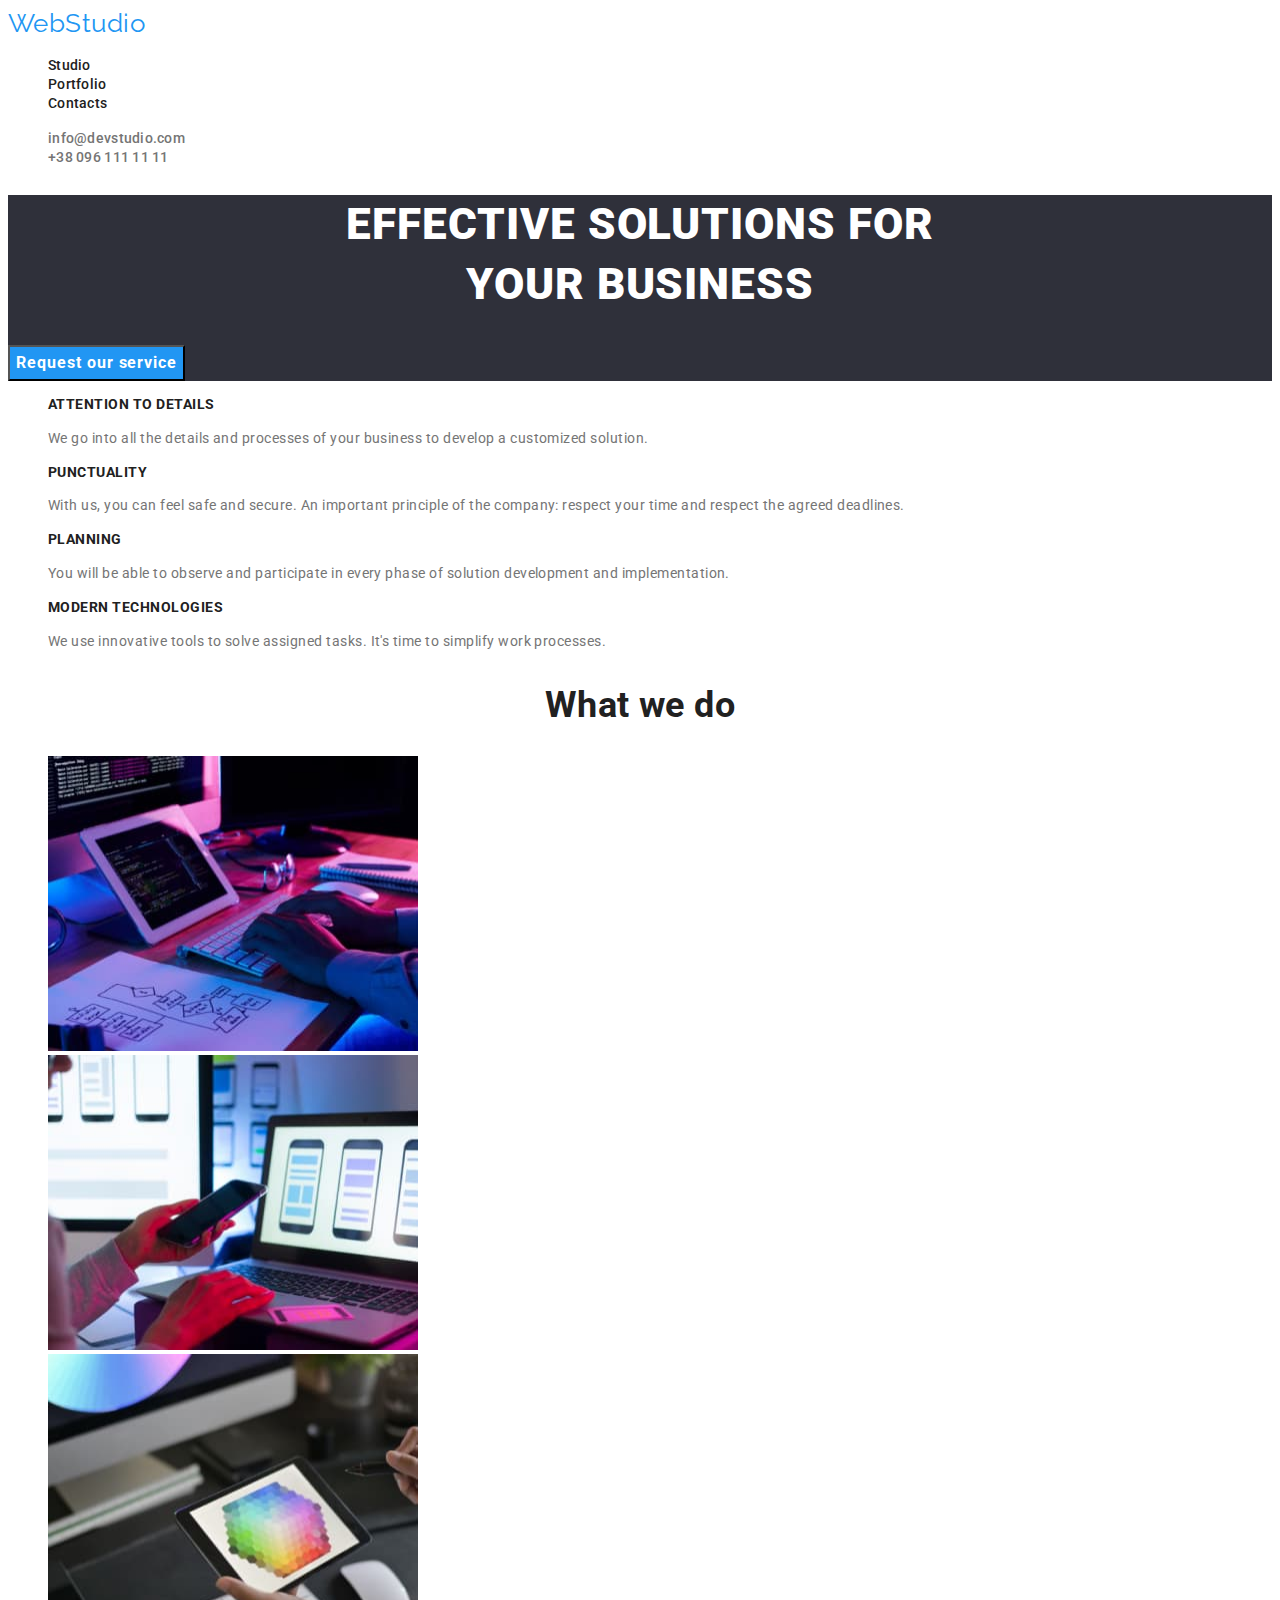
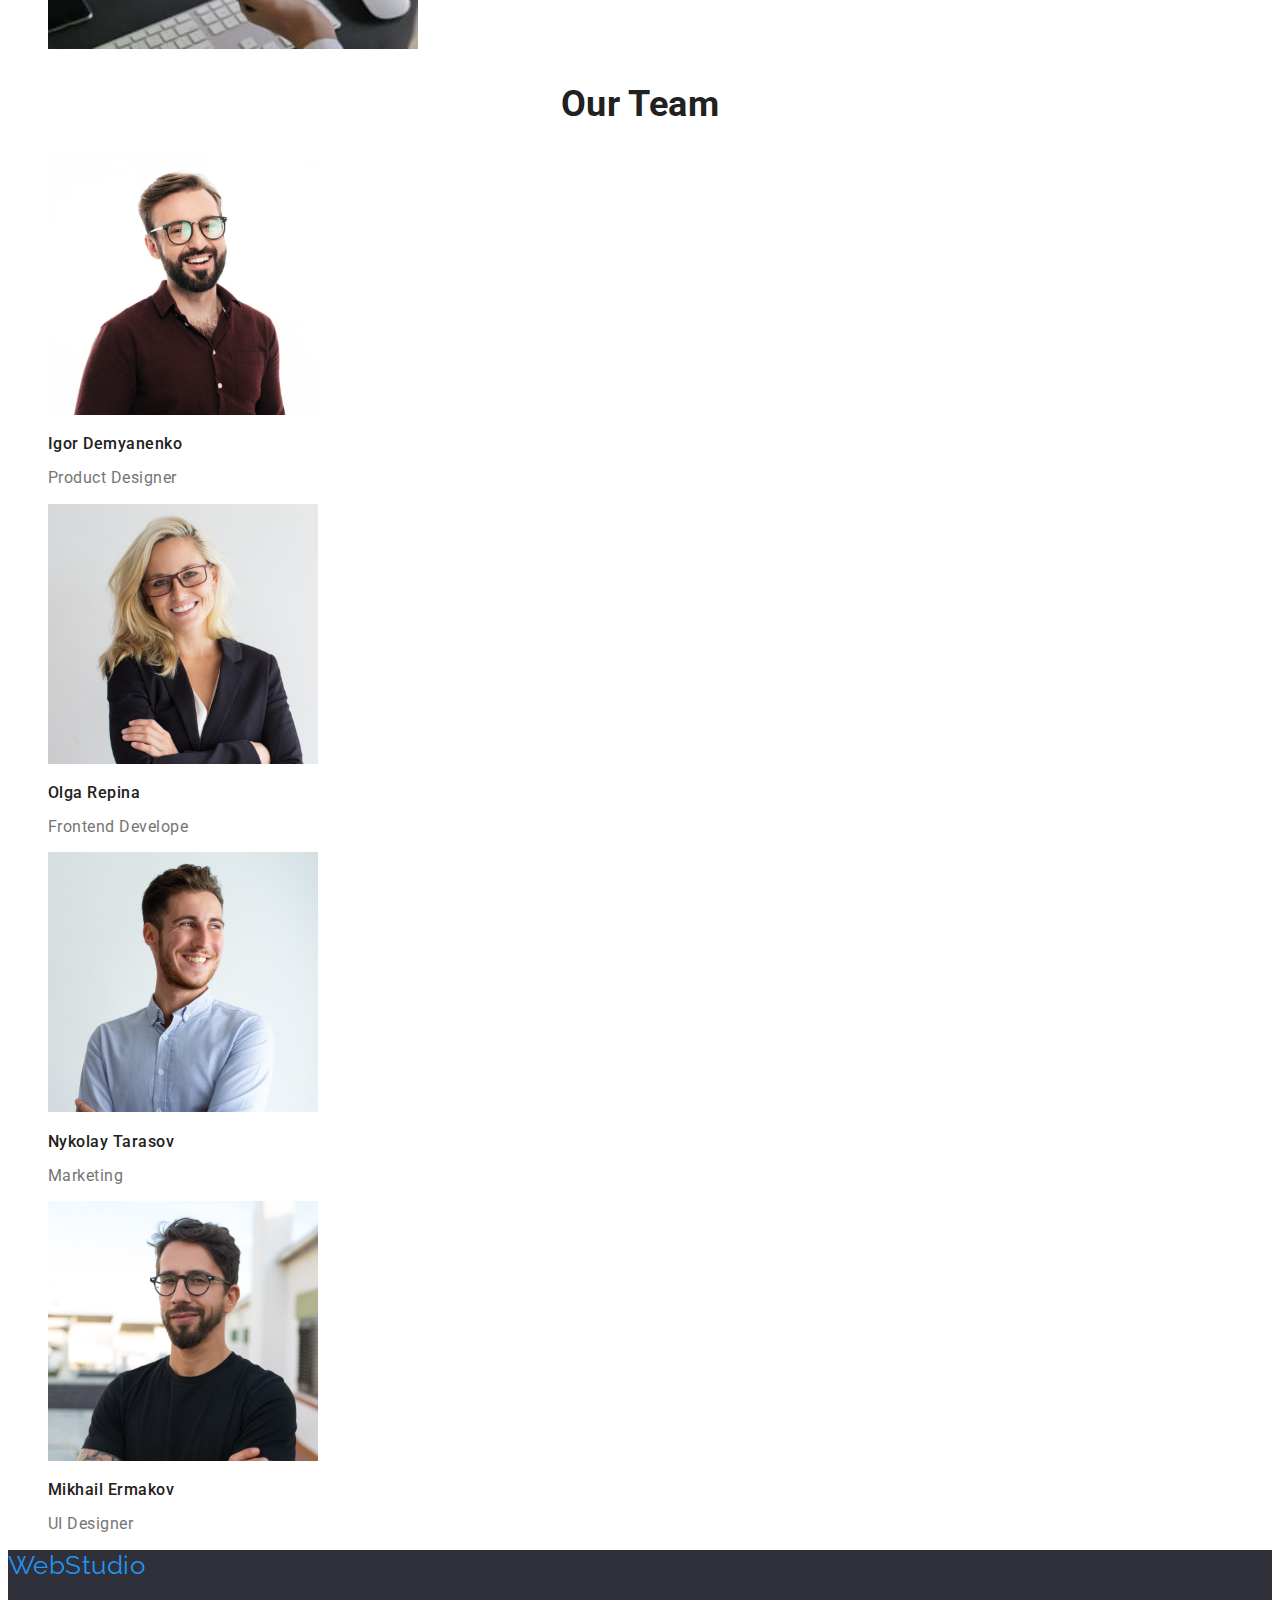
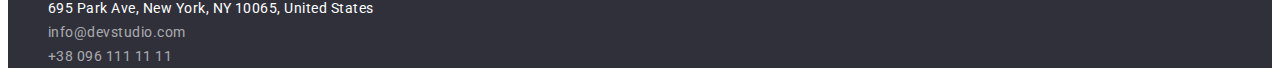
==== index.html @ f20de890 "Color and text edit" ====
<!DOCTYPE html>
<html lang="en">
<head>
    <meta charset="UTF-8">
    <meta http-equiv="X-UA-Compatible" content="IE=edge">
    <meta name="viewport" content="width=device-width, initial-scale=1.0">
    <title>Studio</title>
    <link rel="preconnect" href="https://fonts.googleapis.com">
    <link rel="preconnect" href="https://fonts.gstatic.com" crossorigin>
    <link rel="preconnect" href="https://fonts.googleapis.com">
    <link rel="preconnect" href="https://fonts.gstatic.com" crossorigin>
    <link href="https://fonts.googleapis.com/css2?family=Raleway:wght@700&family=Roboto:wght@400;500;700;900&display=swap" rel="stylesheet">
    <link rel="stylesheet" href="./css/styles.css">
</head>
<body class="body">
    <header class="header">
        <a href="./index.html" class="logo underline-none">WebStudio</a>
        <!-- Main navigation -->
        <nav>
            <ul class="header-nav">
                <li class="bullet-none">
                    <a href="./index.html" class="nav-item underline-none accented-link">Studio</a>
                </li>
                <li class="bullet-none">
                    <a href="./Portfolio.html" class="nav-item underline-none accented-link">Portfolio</a>
                </li>
                <li class="bullet-none">
                    <a href="" class="nav-item underline-none accented-link">Contacts</a>
                </li>
            </ul>
        </nav>
        <!-- Contacts -->
        <ul class="header-auth">
            <li class="bullet-none">
                <a href="mailto:info@devstudio.com" class="auth-item underline-none accented-link">info@devstudio.com</a>
            </li>
            <li class="bullet-none">
                <a href="tel:+380961111111" class="auth-item underline-none accented-link">+38 096 111 11 11</a>
            </li>
        </ul>
    </header>
    <main>
        <!-- Hero -->
        <section class="hero">
            <h1 class="hero-caption">Effective solutions for <br/> your business</h1>
            <button type="button" class="hero-btn cursor-pointer">Request our service</button>
        </section>
        <!-- Our principles -->
        <section>
            <h2 class="visually-hidden">Our principles</h2>
            <ul>
                <li class="bullet-none">
                    <h3 class="principle">Attention to details</h3>
                    <p class="principles-text">We go into all the details and processes of your business to develop a customized solution.</p>
                </li>
                <li class="bullet-none">
                    <h3 class="principle">Punctuality</h3>
                    <p class="principles-text">With us, you can feel safe and secure. An important principle of the company: respect your time and respect the agreed deadlines.</p>
                </li>
                <li class="bullet-none">
                    <h3 class="principle">Planning</h3>
                    <p class="principles-text">You will be able to observe and participate in every phase of solution development and implementation.</p>
                </li>
                <li class="bullet-none">
                    <h3 class="principle">Modern technologies</h3>
                    <p class="principles-text">We use innovative tools to solve assigned tasks. It's time to simplify work processes.</p>
                </li>
            </ul>
        </section>
        <!-- What we do -->
        <section>
            <h2 class="section-caption">What we do</h2>
             <ul>
                <li class="bullet-none"><img src="./images/what-we-do-img-1.jpg" alt="Developing a desktop application" width="370" height="295"></li>
                <li class="bullet-none"><img src="./images/what-we-do-img-2.jpg" alt="Developing a mobile application" width="370" height="295"></li>
                <li class="bullet-none"><img src="./images/what-we-do-img-3.jpg" alt="Designing solutions" width="370" height="295"></li>
             </ul>
        </section>
        <!-- Our team -->
        <section class="our-team-section">
            <h2 class="section-caption">Our Team</h2>
            <ul>   
                <li class="employee bullet-none">
                    <img src="./images/photo_product_designer.jpg" alt="photo of Product Designer" width="270" height="260">
                    <h3 class="our-team-name">Igor Demyanenko</h3>
                    <p class="our-team-profession">Product Designer</p>
                </li>   
                <li class="employee bullet-none">
                    <img src="./images/photo_frontend_developer.jpg" alt="photo of Frontend Developer" width="270" height="260">
                    <h3 class="our-team-name">Olga Repina</h3>
                    <p class="our-team-profession">Frontend Develope</p>                 
                </li>
                <li class="employee bullet-none">
                    <img src="./images/photo_marketing.jpg" alt="photo of Marketing" width="270" height="260">
                    <h3 class="our-team-name">Nykolay Tarasov</h3>
                    <p class="our-team-profession">Marketing</p>
                </li>
                <li class="employee bullet-none">
                    <img src="./images/photo_ui-designer.jpg" alt="photo of UI Designer" width="270" height="260">
                    <h3 class="our-team-name">Mikhail Ermakov</h3>
                    <p class="our-team-profession">UI Designer</p>
                </li>
            </ul>
        </section>
    </main>
    <footer class="footer">
        <a href="./index.html" class="logo underline-none">WebStudio</a>
        <address>
            <ul>
                <li class="bullet-none"><a href="https://goo.gl/maps/aahknYtZeA2rG4zX6" target="_blank" rel="noopener noreferrer" class="footer-address underline-none accented-link">695 Park Ave, New York, NY 10065, United States</a></li>
                <li class="bullet-none"><a href="mailto:info@devstudio.com" class="footer-contacts underline-none accented-link">info@devstudio.com</a></li>
                <li class="bullet-none"><a href="tel:+380961111111" class="footer-contacts underline-none accented-link">+38 096 111 11 11</a></li>
            </ul>
        </address>
    </footer>
</body>
</html>
---- css/styles.css ----
/* Variables */
:root{
    --primary-pages-color: #FFFFFF;
    --secondary-pages-color: #F5F4FA;
    --third-pages-color:#2F303A;
    --heads-color: #212121;
    --primary-texts-color: #757575;
    --secondary-texts-color: #ffffff;
    --accent-color: #2196F3;
}


/* Common */
.body {
   background-color: var(--primary-pages-color);
   font-family: Roboto, sans-serif;
   letter-spacing: 0.03em;
   
}

/* * {
 margin: 0px;
 padding: 0px;
} */

.underline-none{
    text-decoration: none;
}

.bullet-none{
    list-style-type: none;
}

a {
    cursor: default;
}

.visually-hidden {
    position: absolute;
    white-space: nowrap;
    width: 1px;
    height: 1px;
    overflow: hidden;
    border: 0;
    padding: 0;
    clip: rect(0 0 0 0);
    clip-path: inset(50%);
    margin: -1px;
}


/* Header */
.logo {
    color: var(--accent-color);
    font-family: "Raleway", sans-serif;
    font-size: 26px;
    line-height: 1.19;
}

.header-nav .nav-item{
    color: var(--heads-color);
    font-size: 14px;
    font-weight: 500;
    letter-spacing: 0.02em;
    line-height: 1.14;
}

.header-auth .auth-item{
    color: var(--primary-texts-color);
    font-size: 14px;
    font-weight: 500;
    letter-spacing: 0.02em;
    line-height: 1.14;
}

.accented-link:hover,
.accented-link:focus {
    color: var(--accent-color);
}


/* Hero section */
.hero{
    background-color: var(--third-pages-color);
    letter-spacing: 0.06em;
}

.hero .hero-caption{
    color: var(--secondary-texts-color);
    text-align: center;
    text-transform: uppercase;
    font-size: 44px;
    font-weight: 900;
    line-height: 1.36;
}

.hero-btn{
    color: var(--secondary-texts-color);
    background-color: var(--accent-color);
    font-family: inherit;
    letter-spacing: inherit;
    font-size: 16px;
    font-weight: 700;
    line-height: 1.88;

}


/* Our principles section */
.section-caption{
    color: var(--heads-color);
    text-align: center;
    font-size: 36px;
    line-height: 1.17;

}

.principle{
    color: var(--heads-color);
    text-transform: uppercase;
    font-size: 14px;
    line-height: 1.14;
}

.principles-text{
    color:  var(--primary-texts-color);
    font-size: 14px;
    line-height: 1.71;

}


/* Our team section */
.our-team-section .employee{
    line-height: 1.14;
}

.our-team-name{
    color: var(--heads-color);
    font-size: 16px;
    font-weight: 500;
}

.our-team-profession{
    color: var(--primary-texts-color);
    font-size: 16px;
}


/* Portfolio */

/* Projects' examples */
.projects-examples .btn{
    color: var(--heads-color);
    font-family: inherit;
    background-color: #F5F4FA;
    font-size: 16px;
    font-weight: 500;
    line-height: 1.63;
}

.btn:hover, 
.btn:focus,
.btn:active{
    color: var(--primary-pages-color);
    background-color: var(--accent-color);
}

.project-name{
    color: var(--heads-color);
    font-size: 18px;
    letter-spacing: 0.06em;
    line-height: 2;
}

.project-type {
    color: var(--primary-texts-color);
    font-size: 16px;
    line-height: 1.88;
}



/* Footer */
.footer{
    background-color: var(--third-pages-color);
}

.footer-address{
    color: var(--primary-pages-color);
    font-style: normal; 
    line-height: 1.71;
    font-size: 14px;
}

.footer-contacts{
    color: rgba(255, 255, 255, 0.6);
    font-style: normal;
    line-height: 1.71;
    font-size: 14px;
}
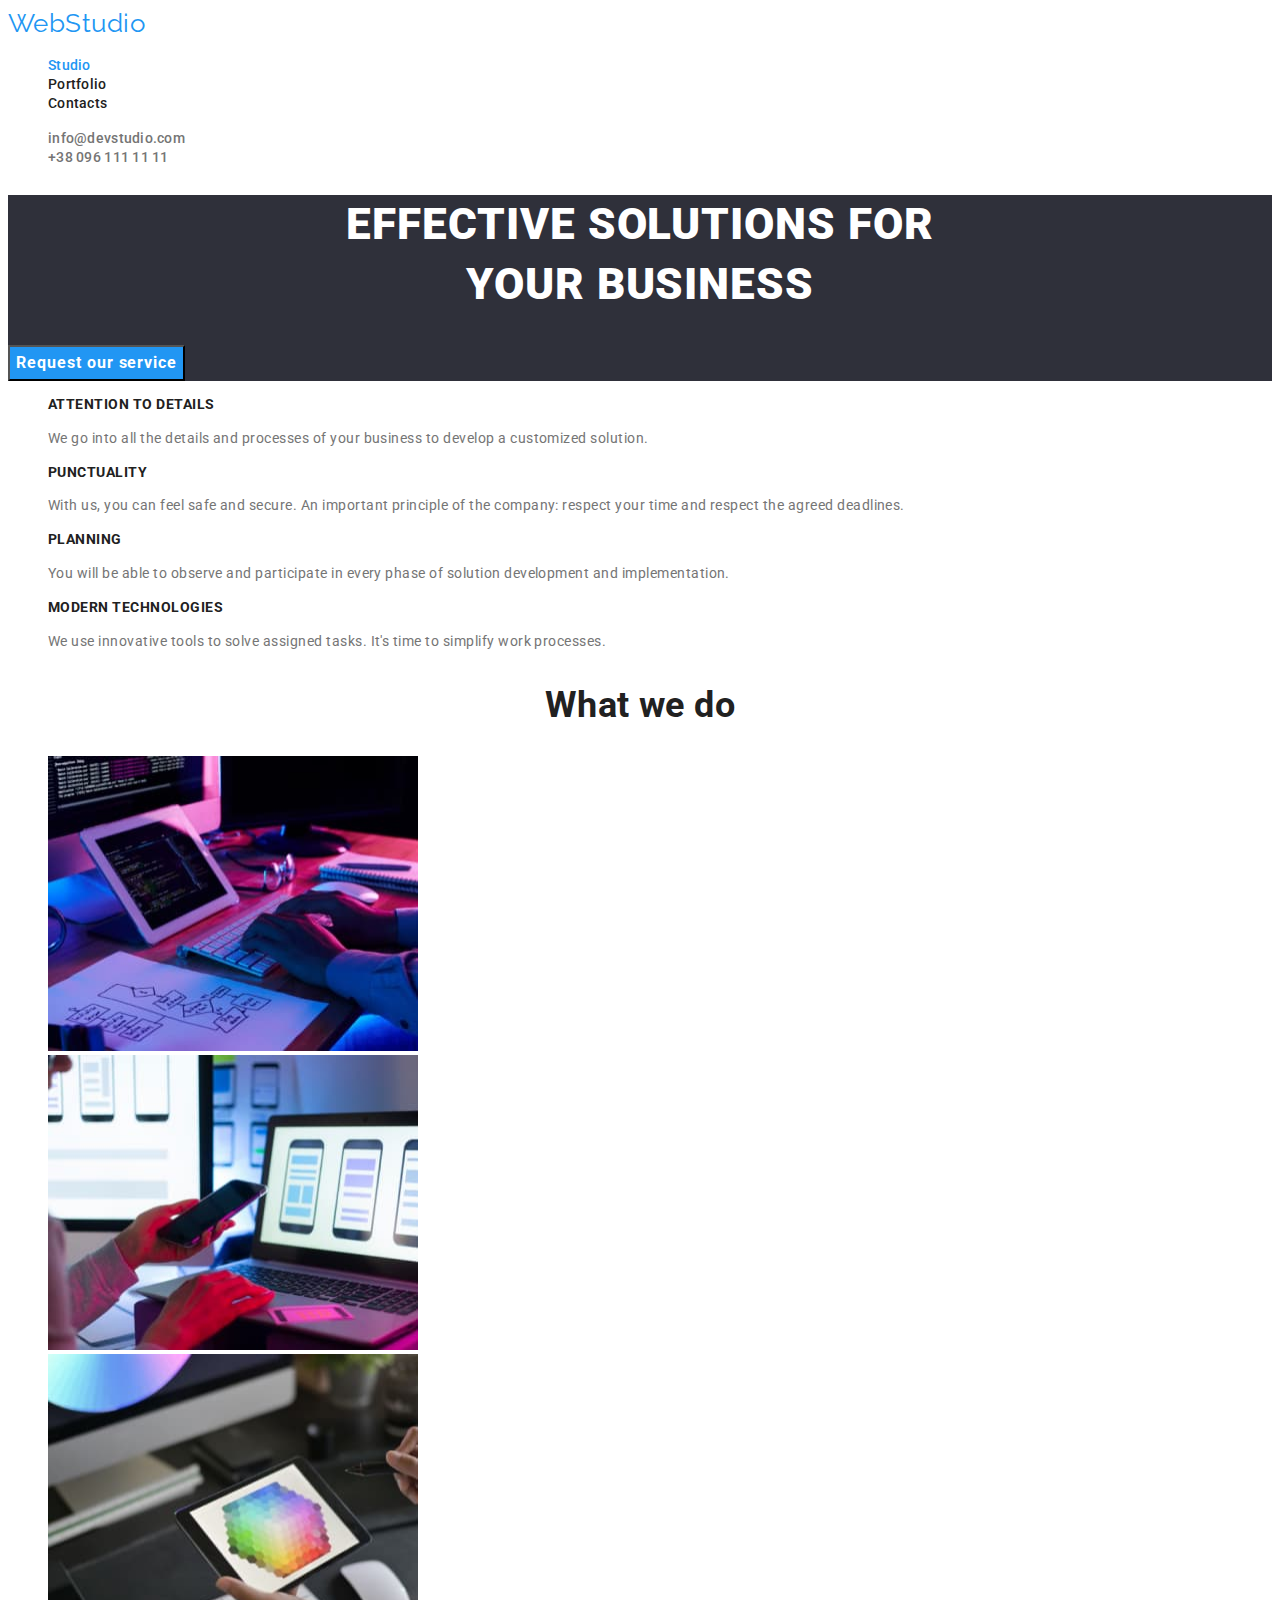
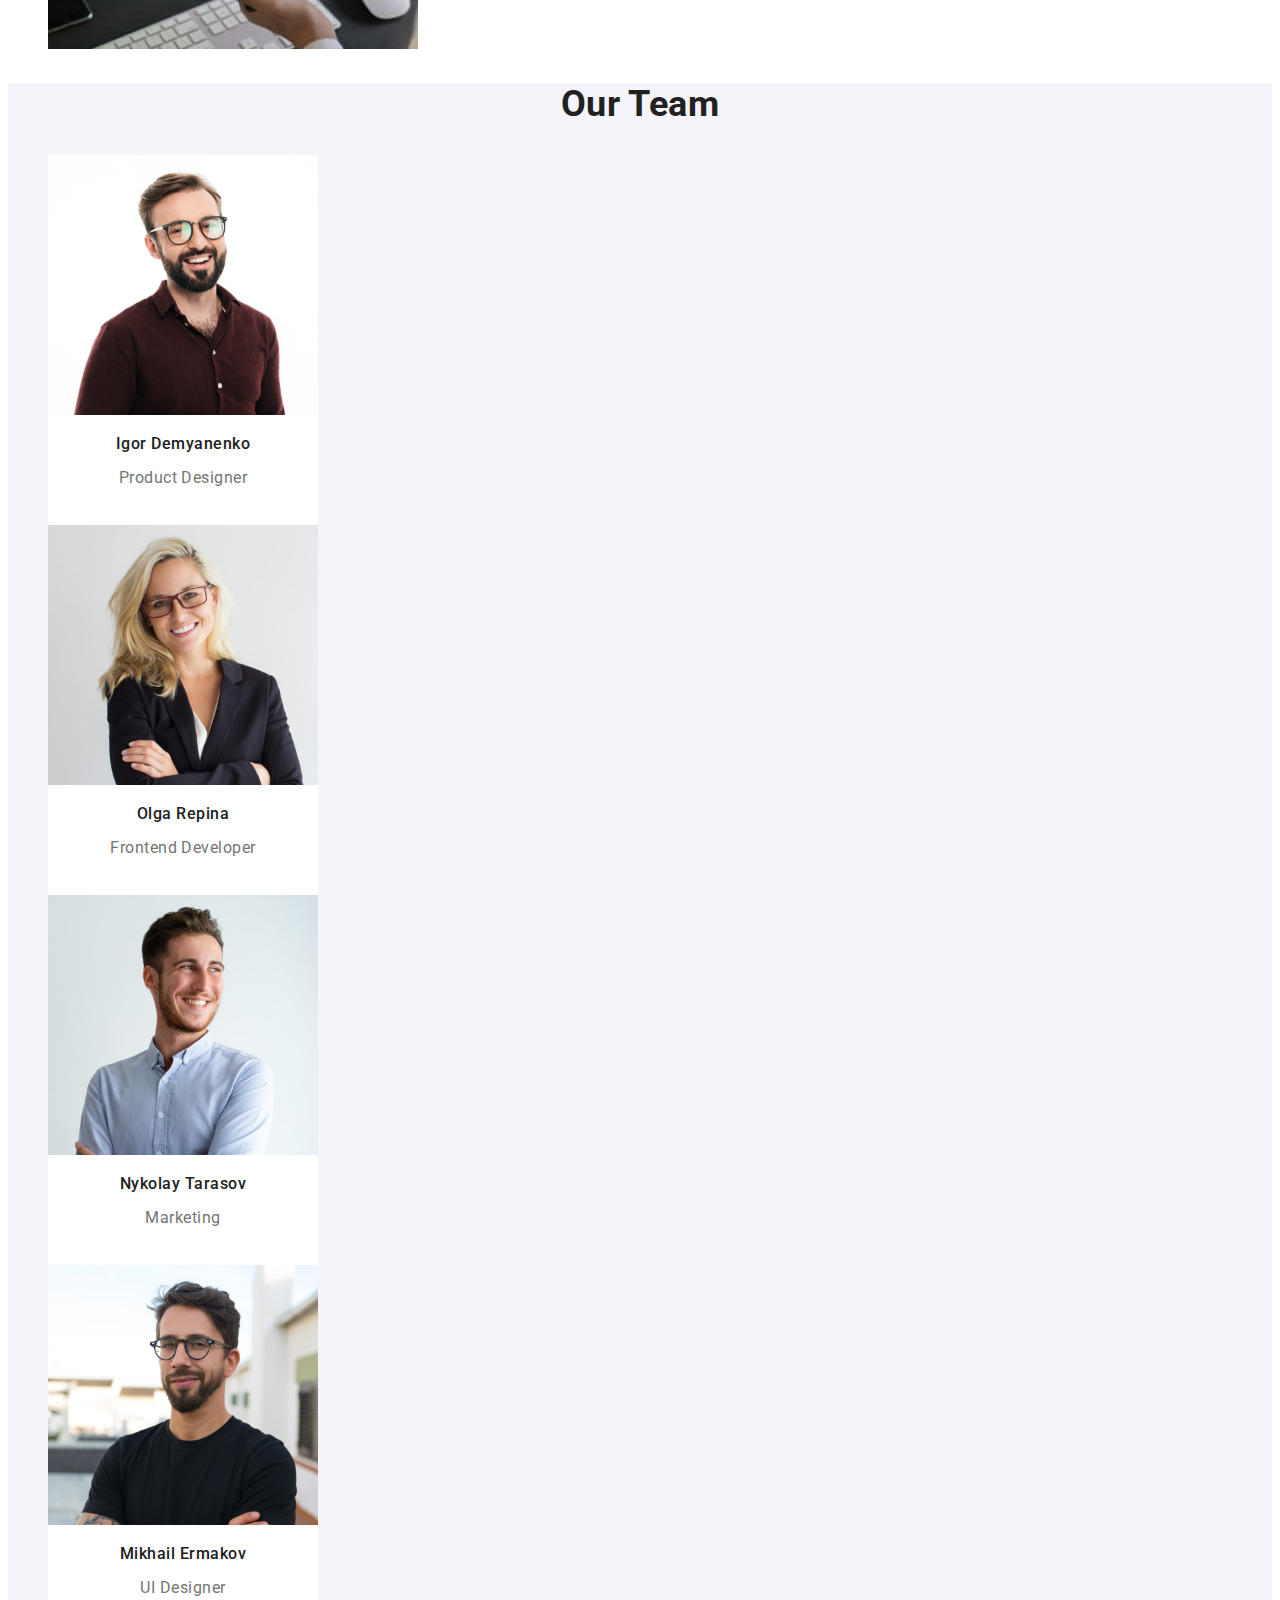
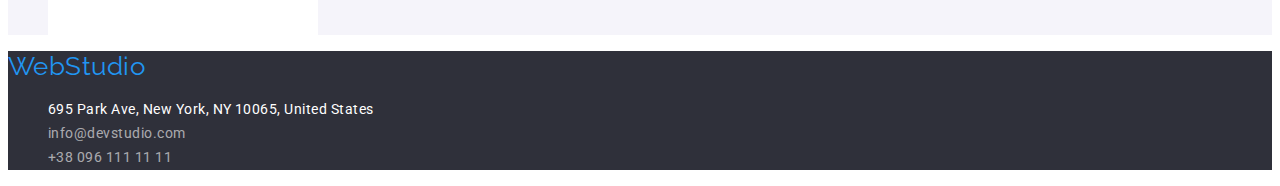
==== commit 2c28257d: "Update index.html" ====
--- a/index.html
+++ b/index.html
@@ -1,117 +1,117 @@
-<!DOCTYPE html>
-<html lang="en">
-<head>
-    <meta charset="UTF-8">
-    <meta http-equiv="X-UA-Compatible" content="IE=edge">
-    <meta name="viewport" content="width=device-width, initial-scale=1.0">
-    <title>Studio</title>
-    <link rel="preconnect" href="https://fonts.googleapis.com">
-    <link rel="preconnect" href="https://fonts.gstatic.com" crossorigin>
-    <link rel="preconnect" href="https://fonts.googleapis.com">
-    <link rel="preconnect" href="https://fonts.gstatic.com" crossorigin>
-    <link href="https://fonts.googleapis.com/css2?family=Raleway:wght@700&family=Roboto:wght@400;500;700;900&display=swap" rel="stylesheet">
-    <link rel="stylesheet" href="./css/styles.css">
-</head>
-<body class="body">
-    <header class="header">
-        <a href="./index.html" class="logo underline-none">WebStudio</a>
-        <!-- Main navigation -->
-        <nav>
-            <ul class="header-nav">
-                <li class="bullet-none">
-                    <a href="./index.html" class="nav-item underline-none accented-link">Studio</a>
-                </li>
-                <li class="bullet-none">
-                    <a href="./Portfolio.html" class="nav-item underline-none accented-link">Portfolio</a>
-                </li>
-                <li class="bullet-none">
-                    <a href="" class="nav-item underline-none accented-link">Contacts</a>
-                </li>
-            </ul>
-        </nav>
-        <!-- Contacts -->
-        <ul class="header-auth">
-            <li class="bullet-none">
-                <a href="mailto:info@devstudio.com" class="auth-item underline-none accented-link">info@devstudio.com</a>
-            </li>
-            <li class="bullet-none">
-                <a href="tel:+380961111111" class="auth-item underline-none accented-link">+38 096 111 11 11</a>
-            </li>
-        </ul>
-    </header>
-    <main>
-        <!-- Hero -->
-        <section class="hero">
-            <h1 class="hero-caption">Effective solutions for <br/> your business</h1>
-            <button type="button" class="hero-btn cursor-pointer">Request our service</button>
-        </section>
-        <!-- Our principles -->
-        <section>
-            <h2 class="visually-hidden">Our principles</h2>
-            <ul>
-                <li class="bullet-none">
-                    <h3 class="principle">Attention to details</h3>
-                    <p class="principles-text">We go into all the details and processes of your business to develop a customized solution.</p>
-                </li>
-                <li class="bullet-none">
-                    <h3 class="principle">Punctuality</h3>
-                    <p class="principles-text">With us, you can feel safe and secure. An important principle of the company: respect your time and respect the agreed deadlines.</p>
-                </li>
-                <li class="bullet-none">
-                    <h3 class="principle">Planning</h3>
-                    <p class="principles-text">You will be able to observe and participate in every phase of solution development and implementation.</p>
-                </li>
-                <li class="bullet-none">
-                    <h3 class="principle">Modern technologies</h3>
-                    <p class="principles-text">We use innovative tools to solve assigned tasks. It's time to simplify work processes.</p>
-                </li>
-            </ul>
-        </section>
-        <!-- What we do -->
-        <section>
-            <h2 class="section-caption">What we do</h2>
-             <ul>
-                <li class="bullet-none"><img src="./images/what-we-do-img-1.jpg" alt="Developing a desktop application" width="370" height="295"></li>
-                <li class="bullet-none"><img src="./images/what-we-do-img-2.jpg" alt="Developing a mobile application" width="370" height="295"></li>
-                <li class="bullet-none"><img src="./images/what-we-do-img-3.jpg" alt="Designing solutions" width="370" height="295"></li>
-             </ul>
-        </section>
-        <!-- Our team -->
-        <section class="our-team-section">
-            <h2 class="section-caption">Our Team</h2>
-            <ul>   
-                <li class="employee bullet-none">
-                    <img src="./images/photo_product_designer.jpg" alt="photo of Product Designer" width="270" height="260">
-                    <h3 class="our-team-name">Igor Demyanenko</h3>
-                    <p class="our-team-profession">Product Designer</p>
-                </li>   
-                <li class="employee bullet-none">
-                    <img src="./images/photo_frontend_developer.jpg" alt="photo of Frontend Developer" width="270" height="260">
-                    <h3 class="our-team-name">Olga Repina</h3>
-                    <p class="our-team-profession">Frontend Develope</p>                 
-                </li>
-                <li class="employee bullet-none">
-                    <img src="./images/photo_marketing.jpg" alt="photo of Marketing" width="270" height="260">
-                    <h3 class="our-team-name">Nykolay Tarasov</h3>
-                    <p class="our-team-profession">Marketing</p>
-                </li>
-                <li class="employee bullet-none">
-                    <img src="./images/photo_ui-designer.jpg" alt="photo of UI Designer" width="270" height="260">
-                    <h3 class="our-team-name">Mikhail Ermakov</h3>
-                    <p class="our-team-profession">UI Designer</p>
-                </li>
-            </ul>
-        </section>
-    </main>
-    <footer class="footer">
-        <a href="./index.html" class="logo underline-none">WebStudio</a>
-        <address>
-            <ul>
-                <li class="bullet-none"><a href="https://goo.gl/maps/aahknYtZeA2rG4zX6" target="_blank" rel="noopener noreferrer" class="footer-address underline-none accented-link">695 Park Ave, New York, NY 10065, United States</a></li>
-                <li class="bullet-none"><a href="mailto:info@devstudio.com" class="footer-contacts underline-none accented-link">info@devstudio.com</a></li>
-                <li class="bullet-none"><a href="tel:+380961111111" class="footer-contacts underline-none accented-link">+38 096 111 11 11</a></li>
-            </ul>
-        </address>
-    </footer>
-</body>
-</html>+<!DOCTYPE html>
+<html lang="en">
+<head>
+    <meta charset="UTF-8">
+    <meta http-equiv="X-UA-Compatible" content="IE=edge">
+    <meta name="viewport" content="width=device-width, initial-scale=1.0">
+    <title>Studio</title>
+    <link rel="preconnect" href="https://fonts.googleapis.com">
+    <link rel="preconnect" href="https://fonts.gstatic.com" crossorigin>
+    <link rel="preconnect" href="https://fonts.googleapis.com">
+    <link rel="preconnect" href="https://fonts.gstatic.com" crossorigin>
+    <link href="https://fonts.googleapis.com/css2?family=Raleway:wght@700&family=Roboto:wght@400;500;700;900&display=swap" rel="stylesheet">
+    <link rel="stylesheet" href="./css/styles.css">
+</head>
+<body class="body">
+    <header class="header">
+        <a href="./index.html" class="logo underline-none">WebStudio</a>
+        <!-- Main navigation -->
+        <nav>
+            <ul class="header-nav">
+                <li class="bullet-none">
+                    <a href="./index.html" class="nav-item underline-none accented-link current">Studio</a>
+                </li>
+                <li class="bullet-none">
+                    <a href="./portfolio.html" class="nav-item underline-none accented-link">Portfolio</a>
+                </li>
+                <li class="bullet-none">
+                    <a href="" class="nav-item underline-none accented-link">Contacts</a>
+                </li>
+            </ul>
+        </nav>
+        <!-- Contacts -->
+        <ul class="header-auth">
+            <li class="bullet-none">
+                <a href="mailto:info@devstudio.com" class="auth-item underline-none accented-link">info@devstudio.com</a>
+            </li>
+            <li class="bullet-none">
+                <a href="tel:+380961111111" class="auth-item underline-none accented-link">+38 096 111 11 11</a>
+            </li>
+        </ul>
+    </header>
+    <main>
+        <!-- Hero -->
+        <section class="hero">
+            <h1 class="hero-caption">Effective solutions for <br/> your business</h1>
+            <button type="button" class="hero-btn cursor-pointer">Request our service</button>
+        </section>
+        <!-- Our principles -->
+        <section>
+            <h2 class="visually-hidden">Our principles</h2>
+            <ul>
+                <li class="bullet-none">
+                    <h3 class="principle">Attention to details</h3>
+                    <p class="principles-text">We go into all the details and processes of your business to develop a customized solution.</p>
+                </li>
+                <li class="bullet-none">
+                    <h3 class="principle">Punctuality</h3>
+                    <p class="principles-text">With us, you can feel safe and secure. An important principle of the company: respect your time and respect the agreed deadlines.</p>
+                </li>
+                <li class="bullet-none">
+                    <h3 class="principle">Planning</h3>
+                    <p class="principles-text">You will be able to observe and participate in every phase of solution development and implementation.</p>
+                </li>
+                <li class="bullet-none">
+                    <h3 class="principle">Modern technologies</h3>
+                    <p class="principles-text">We use innovative tools to solve assigned tasks. It's time to simplify work processes.</p>
+                </li>
+            </ul>
+        </section>
+        <!-- What we do -->
+        <section>
+            <h2 class="section-caption">What we do</h2>
+             <ul>
+                <li class="bullet-none"><img src="./images/what-we-do-img-1.jpg" alt="Developing a desktop application" width="370" height="295"></li>
+                <li class="bullet-none"><img src="./images/what-we-do-img-2.jpg" alt="Developing a mobile application" width="370" height="295"></li>
+                <li class="bullet-none"><img src="./images/what-we-do-img-3.jpg" alt="Designing solutions" width="370" height="295"></li>
+             </ul>
+        </section>
+        <!-- Our team -->
+        <section class="our-team-section">
+            <h2 class="section-caption">Our Team</h2>
+            <ul>   
+                <li class="employee bullet-none">
+                    <img src="./images/photo_product_designer.jpg" alt="photo of Product Designer" width="270" height="260">
+                    <h3 class="our-team-name">Igor Demyanenko</h3>
+                    <p class="our-team-profession">Product Designer</p>
+                </li>   
+                <li class="employee bullet-none">
+                    <img src="./images/photo_frontend_developer.jpg" alt="photo of Frontend Developer" width="270" height="260">
+                    <h3 class="our-team-name">Olga Repina</h3>
+                    <p class="our-team-profession">Frontend Developer</p>                 
+                </li>
+                <li class="employee bullet-none">
+                    <img src="./images/photo_marketing.jpg" alt="photo of Marketing" width="270" height="260">
+                    <h3 class="our-team-name">Nykolay Tarasov</h3>
+                    <p class="our-team-profession">Marketing</p>
+                </li>
+                <li class="employee bullet-none">
+                    <img src="./images/photo_ui-designer.jpg" alt="photo of UI Designer" width="270" height="260">
+                    <h3 class="our-team-name">Mikhail Ermakov</h3>
+                    <p class="our-team-profession">UI Designer</p>
+                </li>
+            </ul>
+        </section>
+    </main>
+    <footer class="footer">
+        <a href="./index.html" class="logo underline-none">WebStudio</a>
+        <address>
+            <ul>
+                <li class="bullet-none"><a href="https://goo.gl/maps/aahknYtZeA2rG4zX6" target="_blank" rel="noopener noreferrer" class="footer-address underline-none accented-link">695 Park Ave, New York, NY 10065, United States</a></li>
+                <li class="bullet-none"><a href="mailto:info@devstudio.com" class="footer-contacts underline-none accented-link">info@devstudio.com</a></li>
+                <li class="bullet-none"><a href="tel:+380961111111" class="footer-contacts underline-none accented-link">+38 096 111 11 11</a></li>
+            </ul>
+        </address>
+    </footer>
+</body>
+</html>
--- a/css/styles.css
+++ b/css/styles.css
@@ -65,6 +65,7 @@
     line-height: 1.14;
 }
 
+
 .header-auth .auth-item{
     color: var(--primary-texts-color);
     font-size: 14px;
@@ -75,6 +76,10 @@
 
 .accented-link:hover,
 .accented-link:focus {
+    color: var(--accent-color);
+}
+
+.header-nav .nav-item.current{
     color: var(--accent-color);
 }
 
@@ -102,7 +107,6 @@
     font-size: 16px;
     font-weight: 700;
     line-height: 1.88;
-
 }
 
 
@@ -131,8 +135,16 @@
 
 
 /* Our team section */
+.our-team-section{
+    background-color: var(--secondary-pages-color);
+}
+
 .our-team-section .employee{
     line-height: 1.14;
+    background-color: var(--primary-pages-color);
+    width: 270px;
+    height: 370px;
+    text-align: center;
 }
 
 .our-team-name{
@@ -166,6 +178,11 @@
     background-color: var(--accent-color);
 }
 
+.project-example{
+    width: 370px;
+    height: 405px;
+}
+
 .project-name{
     color: var(--heads-color);
     font-size: 18px;
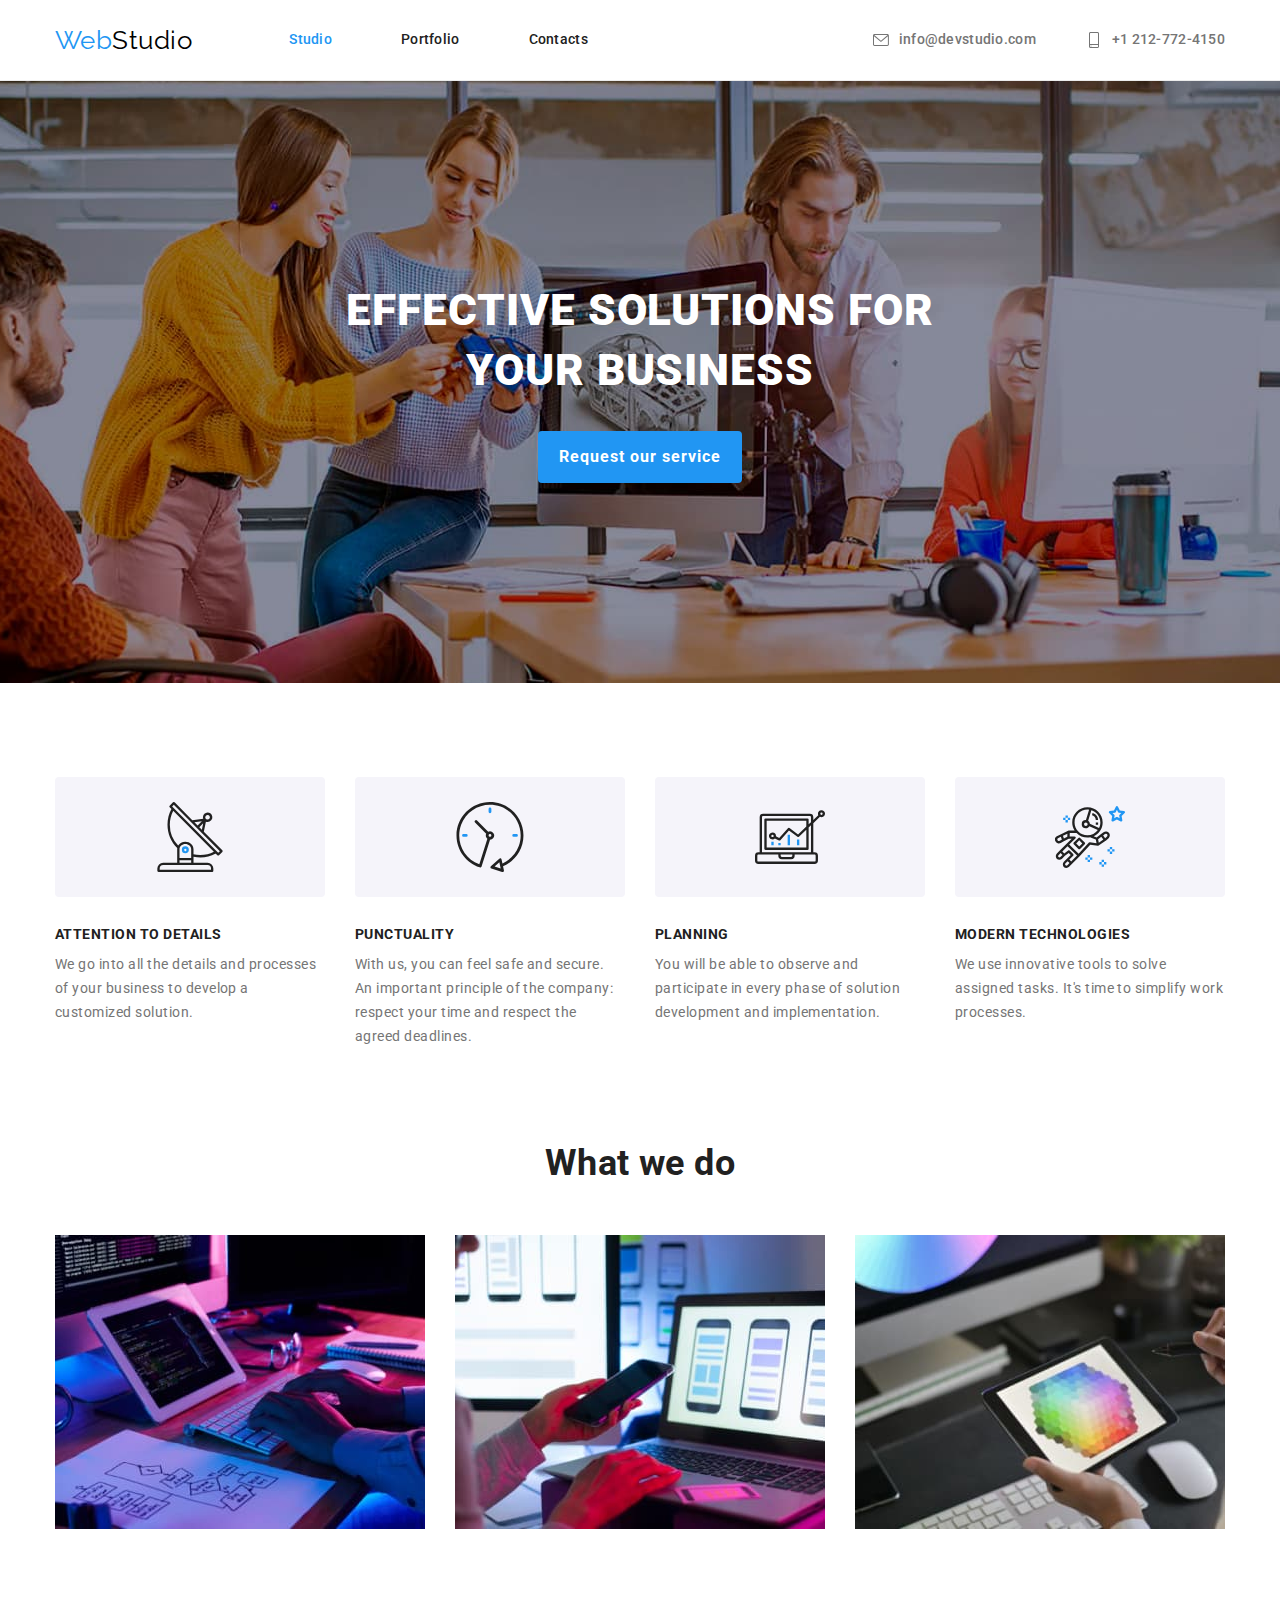
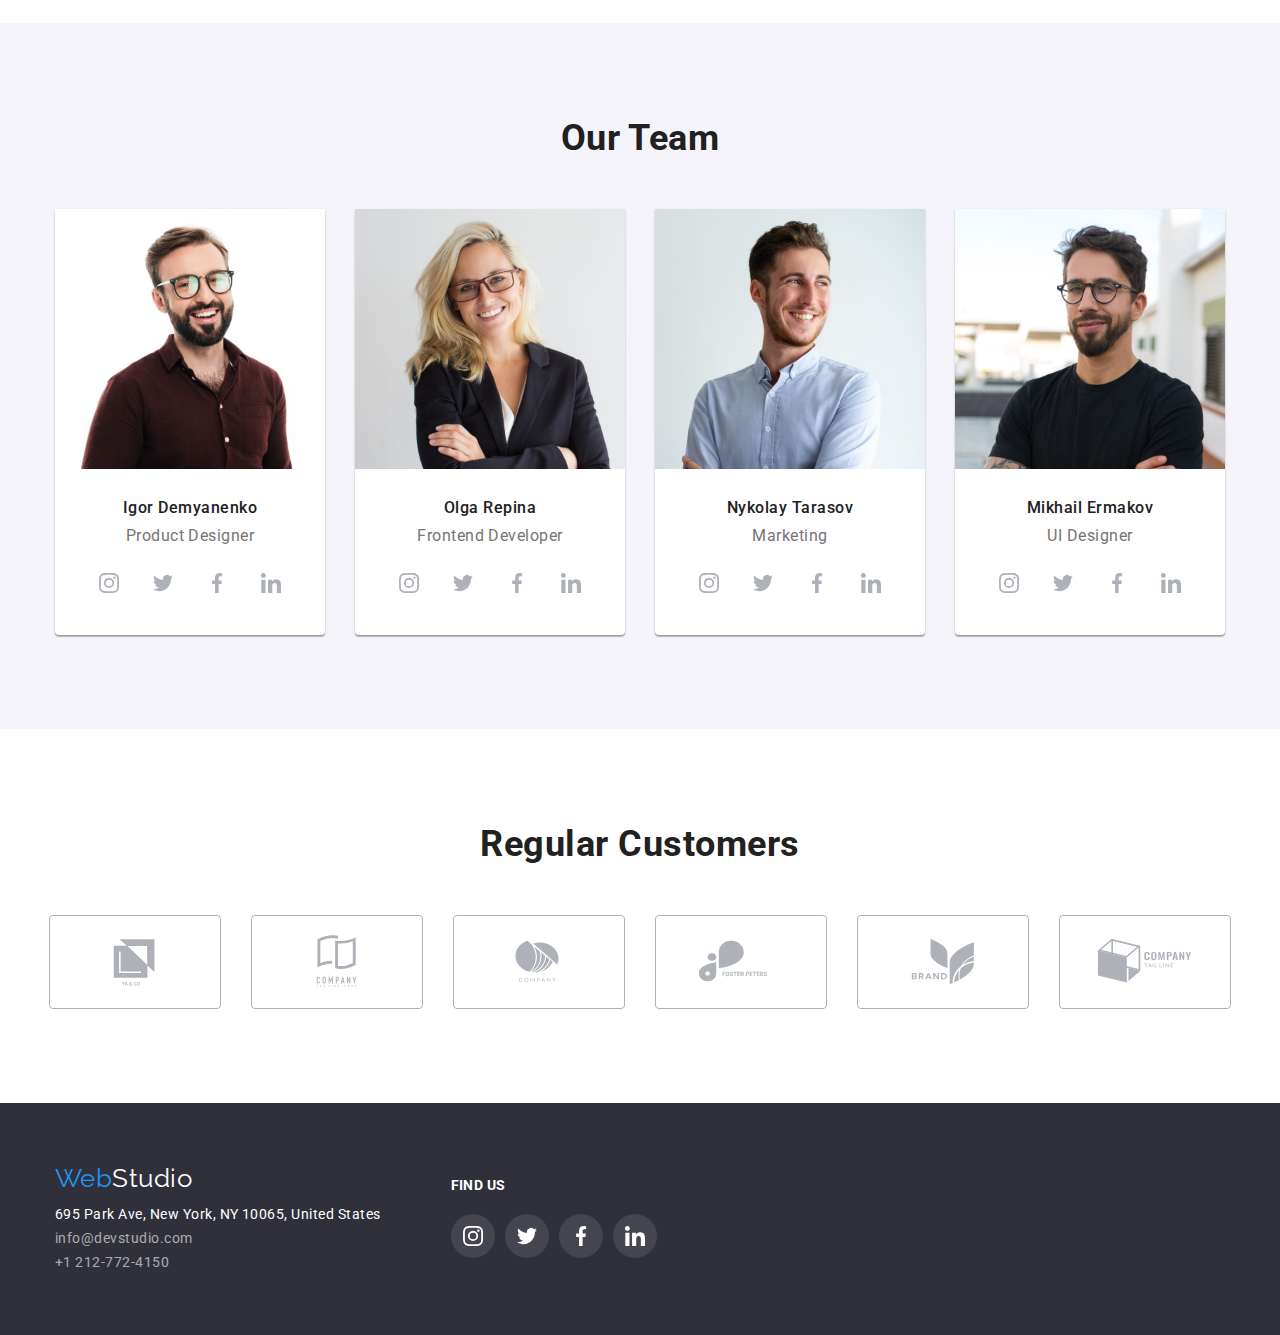
==== commit 873b80ba: "Background img and svg img edit" ====
--- a/index.html
+++ b/index.html
@@ -1,117 +1,543 @@
 <!DOCTYPE html>
 <html lang="en">
-<head>
-    <meta charset="UTF-8">
-    <meta http-equiv="X-UA-Compatible" content="IE=edge">
-    <meta name="viewport" content="width=device-width, initial-scale=1.0">
+  <head>
+    <meta charset="UTF-8" />
+    <meta http-equiv="X-UA-Compatible" content="IE=edge" />
+    <meta name="viewport" content="width=device-width, initial-scale=1.0" />
     <title>Studio</title>
-    <link rel="preconnect" href="https://fonts.googleapis.com">
-    <link rel="preconnect" href="https://fonts.gstatic.com" crossorigin>
-    <link rel="preconnect" href="https://fonts.googleapis.com">
-    <link rel="preconnect" href="https://fonts.gstatic.com" crossorigin>
-    <link href="https://fonts.googleapis.com/css2?family=Raleway:wght@700&family=Roboto:wght@400;500;700;900&display=swap" rel="stylesheet">
-    <link rel="stylesheet" href="./css/styles.css">
-</head>
-<body class="body">
+    <link rel="preconnect" href="https://fonts.googleapis.com" />
+    <link rel="preconnect" href="https://fonts.gstatic.com" crossorigin />
+    <link rel="preconnect" href="https://fonts.googleapis.com" />
+    <link rel="preconnect" href="https://fonts.gstatic.com" crossorigin />
+    <link
+      href="https://fonts.googleapis.com/css2?family=Raleway:wght@700&family=Roboto:wght@400;500;700;900&display=swap"
+      rel="stylesheet"
+    />
+    <link
+      rel="stylesheet"
+      href="https://cdnjs.cloudflare.com/ajax/libs/modern-normalize/1.1.0/modern-normalize.min.css"
+    />
+    <link rel="stylesheet" href="./css/styles.css" />
+  </head>
+
+  <body class="body">
     <header class="header">
-        <a href="./index.html" class="logo underline-none">WebStudio</a>
-        <!-- Main navigation -->
-        <nav>
+      <div class="conteiner">
+        <div class="header-flex">
+          <a href="./index.html" class="logo underline-none"
+            >Web<span class="second-part">Studio</span></a
+          >
+          <!-- Main navigation -->
+          <nav>
             <ul class="header-nav">
-                <li class="bullet-none">
-                    <a href="./index.html" class="nav-item underline-none accented-link current">Studio</a>
-                </li>
-                <li class="bullet-none">
-                    <a href="./portfolio.html" class="nav-item underline-none accented-link">Portfolio</a>
-                </li>
-                <li class="bullet-none">
-                    <a href="" class="nav-item underline-none accented-link">Contacts</a>
-                </li>
+              <li class="item bullet-none">
+                <a
+                  href="./index.html"
+                  class="nav-item-link underline-none accented-link current"
+                  >Studio</a
+                >
+              </li>
+              <li class="item bullet-none">
+                <a
+                  href="./portfolio.html"
+                  class="nav-item-link underline-none accented-link"
+                  >Portfolio</a
+                >
+              </li>
+              <li class="item bullet-none">
+                <a href="" class="nav-item-link underline-none accented-link"
+                  >Contacts</a
+                >
+              </li>
             </ul>
-        </nav>
-        <!-- Contacts -->
-        <ul class="header-auth">
-            <li class="bullet-none">
-                <a href="mailto:info@devstudio.com" class="auth-item underline-none accented-link">info@devstudio.com</a>
-            </li>
-            <li class="bullet-none">
-                <a href="tel:+380961111111" class="auth-item underline-none accented-link">+38 096 111 11 11</a>
-            </li>
-        </ul>
+          </nav>
+          <!-- Contacts -->
+          <ul class="header-auth">
+            <li class="item bullet-none">
+              <a
+                href="mailto:info@devstudio.com"
+                class="auth-item-link underline-none accented-link"
+              >
+                <svg class="icon-mail">
+                  <use
+                    href="./images/decorative-img/stripe.svg#icon-envelope"
+                  ></use>
+                </svg>
+                info@devstudio.com</a
+              >
+            </li>
+            <li class="item bullet-none">
+              <a
+                href="tel:+12127724150"
+                class="auth-item-link underline-none accented-link"
+              >
+                <svg class="icon-phone">
+                  <use
+                    href="./images/decorative-img/stripe.svg#icon-smartphone"
+                  ></use>
+                </svg>
+                +1 212-772-4150</a
+              >
+            </li>
+          </ul>
+        </div>
+      </div>
     </header>
     <main>
-        <!-- Hero -->
-        <section class="hero">
-            <h1 class="hero-caption">Effective solutions for <br/> your business</h1>
-            <button type="button" class="hero-btn cursor-pointer">Request our service</button>
-        </section>
-        <!-- Our principles -->
-        <section>
-            <h2 class="visually-hidden">Our principles</h2>
-            <ul>
-                <li class="bullet-none">
-                    <h3 class="principle">Attention to details</h3>
-                    <p class="principles-text">We go into all the details and processes of your business to develop a customized solution.</p>
-                </li>
-                <li class="bullet-none">
-                    <h3 class="principle">Punctuality</h3>
-                    <p class="principles-text">With us, you can feel safe and secure. An important principle of the company: respect your time and respect the agreed deadlines.</p>
-                </li>
-                <li class="bullet-none">
-                    <h3 class="principle">Planning</h3>
-                    <p class="principles-text">You will be able to observe and participate in every phase of solution development and implementation.</p>
-                </li>
-                <li class="bullet-none">
-                    <h3 class="principle">Modern technologies</h3>
-                    <p class="principles-text">We use innovative tools to solve assigned tasks. It's time to simplify work processes.</p>
-                </li>
-            </ul>
-        </section>
-        <!-- What we do -->
-        <section>
-            <h2 class="section-caption">What we do</h2>
-             <ul>
-                <li class="bullet-none"><img src="./images/what-we-do-img-1.jpg" alt="Developing a desktop application" width="370" height="295"></li>
-                <li class="bullet-none"><img src="./images/what-we-do-img-2.jpg" alt="Developing a mobile application" width="370" height="295"></li>
-                <li class="bullet-none"><img src="./images/what-we-do-img-3.jpg" alt="Designing solutions" width="370" height="295"></li>
-             </ul>
-        </section>
-        <!-- Our team -->
-        <section class="our-team-section">
-            <h2 class="section-caption">Our Team</h2>
-            <ul>   
-                <li class="employee bullet-none">
-                    <img src="./images/photo_product_designer.jpg" alt="photo of Product Designer" width="270" height="260">
-                    <h3 class="our-team-name">Igor Demyanenko</h3>
-                    <p class="our-team-profession">Product Designer</p>
-                </li>   
-                <li class="employee bullet-none">
-                    <img src="./images/photo_frontend_developer.jpg" alt="photo of Frontend Developer" width="270" height="260">
-                    <h3 class="our-team-name">Olga Repina</h3>
-                    <p class="our-team-profession">Frontend Developer</p>                 
-                </li>
-                <li class="employee bullet-none">
-                    <img src="./images/photo_marketing.jpg" alt="photo of Marketing" width="270" height="260">
-                    <h3 class="our-team-name">Nykolay Tarasov</h3>
-                    <p class="our-team-profession">Marketing</p>
-                </li>
-                <li class="employee bullet-none">
-                    <img src="./images/photo_ui-designer.jpg" alt="photo of UI Designer" width="270" height="260">
-                    <h3 class="our-team-name">Mikhail Ermakov</h3>
-                    <p class="our-team-profession">UI Designer</p>
-                </li>
-            </ul>
-        </section>
+      <!-- Hero -->
+      <section class="hero">
+        <h1 class="hero-caption">Effective solutions for your business</h1>
+        <button type="button" class="hero-btn cursor-pointer border">
+          Request our service
+        </button>
+      </section>
+      <!-- Our principles -->
+      <section class="our-principles section">
+        <div class="conteiner">
+          <h2 class="visually-hidden">Our principles</h2>
+          <ul class="principles">
+            <li class="item bullet-none">
+              <div class="principle-icon">
+                <svg width="70" height="70">
+                  <use
+                    href="./images/decorative-img/stripe.svg#icon-antenna"
+                  ></use>
+                </svg>
+              </div>
+              <h3 class="principle">Attention to details</h3>
+              <p class="principles-text">
+                We go into all the details and processes of your business to
+                develop a customized solution.
+              </p>
+            </li>
+            <li class="item bullet-none">
+              <div class="principle-icon">
+                <svg width="70" height="70">
+                  <use
+                    href="./images/decorative-img/stripe.svg#icon-clock"
+                  ></use>
+                </svg>
+              </div>
+              <h3 class="principle">Punctuality</h3>
+              <p class="principles-text">
+                With us, you can feel safe and secure. An important principle of
+                the company: respect your time and respect the agreed deadlines.
+              </p>
+            </li>
+            <li class="item bullet-none">
+              <div class="principle-icon">
+                <svg width="70" height="70">
+                  <use
+                    href="./images/decorative-img/stripe.svg#icon-diagram"
+                  ></use>
+                </svg>
+              </div>
+              <h3 class="principle">Planning</h3>
+              <p class="principles-text">
+                You will be able to observe and participate in every phase of
+                solution development and implementation.
+              </p>
+            </li>
+            <li class="item bullet-none">
+              <div class="principle-icon">
+                <svg width="70" height="70">
+                  <use
+                    href="./images/decorative-img/stripe.svg#icon-astronaut"
+                  ></use>
+                </svg>
+              </div>
+              <h3 class="principle">Modern technologies</h3>
+              <p class="principles-text">
+                We use innovative tools to solve assigned tasks. It's time to
+                simplify work processes.
+              </p>
+            </li>
+          </ul>
+        </div>
+      </section>
+      <!-- What we do -->
+      <section class="what-we-do section">
+        <div class="conteiner">
+          <h2 class="section-caption">What we do</h2>
+          <ul class="what-we-list">
+            <li class="item bullet-none">
+              <img
+                src="./images/studio/what-we-do-img-1.jpg"
+                alt="Developing a desktop application"
+                width="370"
+                height="295"
+              />
+            </li>
+            <li class="item bullet-none">
+              <img
+                src="./images/studio/what-we-do-img-2.jpg"
+                alt="Developing a mobile application"
+                width="370"
+                height="295"
+              />
+            </li>
+            <li class="item bullet-none">
+              <img
+                src="./images/studio/what-we-do-img-3.jpg"
+                alt="Designing solutions"
+                width="370"
+                height="295"
+              />
+            </li>
+          </ul>
+        </div>
+      </section>
+      <!-- Our team -->
+      <section class="our-team-section section">
+        <div class="conteiner">
+          <h2 class="section-caption">Our Team</h2>
+          <ul class="our-team-list">
+            <li class="item bullet-none">
+              <img
+                src="./images/studio/photo_product_designer.jpg"
+                alt="photo of Product Designer"
+                width="270"
+                height="260"
+                class="our-team-img"
+              />
+              <div class="content">
+                <h3 class="our-team-name">Igor Demyanenko</h3>
+                <p class="our-team-profession">Product Designer</p>
+                <ul class="social-list bullet-none">
+                  <li class="social-item">
+                    <a href="https://www.instagram.com/" class="social-link">
+                      <svg class="social-icon" width="20" height="20">
+                        <use
+                          href="./images/decorative-img/stripe.svg#icon-instagram"
+                        ></use>
+                      </svg>
+                    </a>
+                  </li>
+                  <li class="social-item">
+                    <a href="https://twitter.com/?lang=uk" class="social-link">
+                      <svg class="social-icon" width="20" height="20">
+                        <use
+                          href="./images/decorative-img/stripe.svg#icon-twitter"
+                        ></use>
+                      </svg>
+                    </a>
+                  </li>
+                  <li class="social-item">
+                    <a href="https://www.facebook.com/" class="social-link">
+                      <svg class="social-icon" width="20" height="20">
+                        <use
+                          href="./images/decorative-img/stripe.svg#icon-facebook"
+                        ></use>
+                      </svg>
+                    </a>
+                  </li>
+                  <li class="social-item">
+                    <a href="https://ua.linkedin.com/" class="social-link">
+                      <svg class="social-icon" width="20" height="20">
+                        <use
+                          href="./images/decorative-img/stripe.svg#icon-linkedin"
+                        ></use>
+                      </svg>
+                    </a>
+                  </li>
+                </ul>
+              </div>
+            </li>
+            <li class="item bullet-none">
+              <img
+                src="./images/studio/photo_frontend_developer.jpg"
+                alt="photo of Frontend Developer"
+                width="270"
+                height="260"
+                class="our-team-img"
+              />
+              <div class="content">
+                <h3 class="our-team-name">Olga Repina</h3>
+                <p class="our-team-profession">Frontend Developer</p>
+                <ul class="social-list bullet-none">
+                  <li class="social-item">
+                    <a href="https://www.instagram.com/" class="social-link">
+                      <svg class="social-icon" width="20" height="20">
+                        <use
+                          href="./images/decorative-img/stripe.svg#icon-instagram"
+                        ></use>
+                      </svg>
+                    </a>
+                  </li>
+                  <li class="social-item">
+                    <a href="https://twitter.com/?lang=uk" class="social-link">
+                      <svg class="social-icon" width="20" height="20">
+                        <use
+                          href="./images/decorative-img/stripe.svg#icon-twitter"
+                        ></use>
+                      </svg>
+                    </a>
+                  </li>
+                  <li class="social-item">
+                    <a href="https://www.facebook.com/" class="social-link">
+                      <svg class="social-icon" width="20" height="20">
+                        <use
+                          href="./images/decorative-img/stripe.svg#icon-facebook"
+                        ></use>
+                      </svg>
+                    </a>
+                  </li>
+                  <li class="social-item">
+                    <a href="https://ua.linkedin.com/" class="social-link">
+                      <svg class="social-icon" width="20" height="20">
+                        <use
+                          href="./images/decorative-img/stripe.svg#icon-linkedin"
+                        ></use>
+                      </svg>
+                    </a>
+                  </li>
+                </ul>
+              </div>
+            </li>
+            <li class="item bullet-none">
+              <img
+                src="./images/studio/photo_marketing.jpg"
+                alt="photo of Marketing"
+                width="270"
+                height="260"
+                class="our-team-img"
+              />
+              <div class="content">
+                <h3 class="our-team-name">Nykolay Tarasov</h3>
+                <p class="our-team-profession">Marketing</p>
+                <ul class="social-list bullet-none">
+                  <li class="social-item">
+                    <a href="https://www.instagram.com/" class="social-link">
+                      <svg class="social-icon" width="20" height="20">
+                        <use
+                          href="./images/decorative-img/stripe.svg#icon-instagram"
+                        ></use>
+                      </svg>
+                    </a>
+                  </li>
+                  <li class="social-item">
+                    <a href="https://twitter.com/?lang=uk" class="social-link">
+                      <svg class="social-icon" width="20" height="20">
+                        <use
+                          href="./images/decorative-img/stripe.svg#icon-twitter"
+                        ></use>
+                      </svg>
+                    </a>
+                  </li>
+                  <li class="social-item">
+                    <a href="https://www.facebook.com/" class="social-link">
+                      <svg class="social-icon" width="20" height="20">
+                        <use
+                          href="./images/decorative-img/stripe.svg#icon-facebook"
+                        ></use>
+                      </svg>
+                    </a>
+                  </li>
+                  <li class="social-item">
+                    <a href="https://ua.linkedin.com/" class="social-link">
+                      <svg class="social-icon" width="20" height="20">
+                        <use
+                          href="./images/decorative-img/stripe.svg#icon-linkedin"
+                        ></use>
+                      </svg>
+                    </a>
+                  </li>
+                </ul>
+              </div>
+            </li>
+            <li class="item bullet-none">
+              <img
+                src="./images/studio/photo_ui-designer.jpg"
+                alt="photo of UI Designer"
+                width="270"
+                height="260"
+                class="our-team-img"
+              />
+              <div class="content">
+                <h3 class="our-team-name">Mikhail Ermakov</h3>
+                <p class="our-team-profession">UI Designer</p>
+                <ul class="social-list bullet-none">
+                  <li class="social-item">
+                    <a href="https://www.instagram.com/" class="social-link">
+                      <svg class="social-icon" width="20" height="20">
+                        <use
+                          href="./images/decorative-img/stripe.svg#icon-instagram"
+                        ></use>
+                      </svg>
+                    </a>
+                  </li>
+                  <li class="social-item">
+                    <a href="https://twitter.com/?lang=uk" class="social-link">
+                      <svg class="social-icon" width="20" height="20">
+                        <use
+                          href="./images/decorative-img/stripe.svg#icon-twitter"
+                        ></use>
+                      </svg>
+                    </a>
+                  </li>
+                  <li class="social-item">
+                    <a href="https://www.facebook.com/" class="social-link">
+                      <svg class="social-icon" width="20" height="20">
+                        <use
+                          href="./images/decorative-img/stripe.svg#icon-facebook"
+                        ></use>
+                      </svg>
+                    </a>
+                  </li>
+                  <li class="social-item">
+                    <a href="https://ua.linkedin.com/" class="social-link">
+                      <svg class="social-icon" width="20" height="20">
+                        <use
+                          href="./images/decorative-img/stripe.svg#icon-linkedin"
+                        ></use>
+                      </svg>
+                    </a>
+                  </li>
+                </ul>
+              </div>
+            </li>
+          </ul>
+        </div>
+      </section>
+      <!-- Customers -->
+      <section class="customers section">
+        <div class="conteiner">
+          <h2 class="section-caption">Regular Customers</h2>
+          <ul class="client-list bullet-none">
+            <li class="item">
+              <a href="" class="client-link">
+                <svg class="client-icon" width="106" height="60">
+                  <use
+                    href="./images/decorative-img/stripe.svg#icon-client-1"
+                  ></use>
+                </svg>
+              </a>
+            </li>
+            <li class="item">
+              <a href="" class="client-link">
+                <svg class="client-icon" width="106" height="60">
+                  <use
+                    href="./images/decorative-img/stripe.svg#icon-client-2"
+                  ></use>
+                </svg>
+              </a>
+            </li>
+            <li class="item">
+              <a href="" class="client-link">
+                <svg class="client-icon" width="106" height="60">
+                  <use
+                    href="./images/decorative-img/stripe.svg#icon-client-3"
+                  ></use>
+                </svg>
+              </a>
+            </li>
+            <li class="item">
+              <a href="" class="client-link">
+                <svg class="client-icon" width="106" height="60">
+                  <use
+                    href="./images/decorative-img/stripe.svg#icon-client-4"
+                  ></use>
+                </svg>
+              </a>
+            </li>
+            <li class="item">
+              <a href="" class="client-link">
+                <svg class="client-icon" width="106" height="60">
+                  <use
+                    href="./images/decorative-img/stripe.svg#icon-client-5"
+                  ></use>
+                </svg>
+              </a>
+            </li>
+            <li class="item">
+              <a href="" class="client-link">
+                <svg class="client-icon" width="106" height="60">
+                  <use
+                    href="./images/decorative-img/stripe.svg#icon-client-6"
+                  ></use>
+                </svg>
+              </a>
+            </li>
+          </ul>
+        </div>
+      </section>
     </main>
     <footer class="footer">
-        <a href="./index.html" class="logo underline-none">WebStudio</a>
-        <address>
+      <div class="conteiner footer-flex">
+        <div class="footer-content">
+          <a href="./index.html" class="logo underline-none"
+            >Web<span class="second-part">Studio</span></a
+          >
+          <address>
             <ul>
-                <li class="bullet-none"><a href="https://goo.gl/maps/aahknYtZeA2rG4zX6" target="_blank" rel="noopener noreferrer" class="footer-address underline-none accented-link">695 Park Ave, New York, NY 10065, United States</a></li>
-                <li class="bullet-none"><a href="mailto:info@devstudio.com" class="footer-contacts underline-none accented-link">info@devstudio.com</a></li>
-                <li class="bullet-none"><a href="tel:+380961111111" class="footer-contacts underline-none accented-link">+38 096 111 11 11</a></li>
+              <li class="bullet-none">
+                <a
+                  href="https://goo.gl/maps/aahknYtZeA2rG4zX6"
+                  target="_blank"
+                  rel="noopener noreferrer"
+                  class="footer-address underline-none accented-link"
+                  >695 Park Ave, New York, NY 10065, United States</a
+                >
+              </li>
+              <li class="bullet-none">
+                <a
+                  href="mailto:info@devstudio.com"
+                  class="footer-contacts underline-none accented-link"
+                  >info@devstudio.com</a
+                >
+              </li>
+              <li class="bullet-none">
+                <a
+                  href="tel:+12127724150"
+                  class="footer-contacts underline-none accented-link"
+                  >+1 212-772-4150</a
+                >
+              </li>
             </ul>
-        </address>
+          </address>
+        </div>
+        <div class="social-media">
+          <p class="social-media-content">Find us</p>
+          <ul class="social-list">
+            <li class="social-item bullet-none">
+              <a href="https://www.instagram.com/" class="social-link">
+                <svg class="social-icon" width="20" height="20">
+                  <use
+                    href="./images/decorative-img/stripe.svg#icon-instagram"
+                  ></use>
+                </svg>
+              </a>
+            </li>
+            <li class="social-item bullet-none">
+              <a href="https://twitter.com/servicessu1" class="social-link">
+                <svg class="social-icon" width="20" height="20">
+                  <use
+                    href="./images/decorative-img/stripe.svg#icon-twitter"
+                  ></use>
+                </svg>
+              </a>
+            </li>
+            <li class="social-item bullet-none">
+              <a href="https://www.facebook.com/" class="social-link">
+                <svg class="social-icon" width="20" height="20">
+                  <use
+                    href="./images/decorative-img/stripe.svg#icon-facebook"
+                  ></use>
+                </svg>
+              </a>
+            </li>
+            <li class="social-item bullet-none">
+              <a href="https://ua.linkedin.com/" class="social-link">
+                <svg class="social-icon" width="20" height="20">
+                  <use
+                    href="./images/decorative-img/stripe.svg#icon-linkedin"
+                  ></use>
+                </svg>
+              </a>
+            </li>
+          </ul>
+        </div>
+      </div>
     </footer>
-</body>
+  </body>
 </html>
--- a/css/styles.css
+++ b/css/styles.css
@@ -1,218 +1,563 @@
 /* Variables */
-:root{
-    --primary-pages-color: #FFFFFF;
-    --secondary-pages-color: #F5F4FA;
-    --third-pages-color:#2F303A;
-    --heads-color: #212121;
-    --primary-texts-color: #757575;
-    --secondary-texts-color: #ffffff;
-    --accent-color: #2196F3;
-}
-
+:root {
+  --primary-pages-color: #ffffff;
+  --secondary-pages-color: #f5f4fa;
+  --third-pages-color: #2f303a;
+  --heads-color: #212121;
+  --primary-texts-color: #757575;
+  --secondary-texts-color: #ffffff;
+  --accent-color: rgb(33, 150, 243);
+  --icon-color: #afb1b8;
+}
 
 /* Common */
 .body {
-   background-color: var(--primary-pages-color);
-   font-family: Roboto, sans-serif;
-   letter-spacing: 0.03em;
-   
-}
-
-/* * {
- margin: 0px;
- padding: 0px;
-} */
-
-.underline-none{
-    text-decoration: none;
-}
-
-.bullet-none{
-    list-style-type: none;
-}
-
-a {
-    cursor: default;
+  background-color: var(--primary-pages-color);
+  font-family: Roboto, sans-serif;
+  letter-spacing: 0.03em;
+}
+
+.underline-none {
+  text-decoration: none;
+}
+
+.bullet-none {
+  list-style-type: none;
+}
+
+.cursor-pointer {
+  cursor: pointer;
+}
+
+h1,
+h2,
+h3,
+h4,
+h5,
+h6,
+p,
+ul {
+  margin: 0;
+}
+
+ul {
+  padding-left: 0;
+}
+
+*:focus {
+  outline: none;
+}
+
+img {
+  display: block;
+  max-width: 100%;
+  height: auto;
+}
+
+.section {
+  padding-top: 94px;
+  padding-bottom: 94px;
+}
+
+.conteiner {
+  padding-left: 15px;
+  padding-right: 15px;
+  margin-left: auto;
+  margin-right: auto;
+  width: 1200px;
+  /* outline: 2px solid teal; */
+}
+
+[class*="btn"].border {
+  border: 1px solid transparent;
+  border-radius: 4px;
 }
 
 .visually-hidden {
-    position: absolute;
-    white-space: nowrap;
-    width: 1px;
-    height: 1px;
-    overflow: hidden;
-    border: 0;
-    padding: 0;
-    clip: rect(0 0 0 0);
-    clip-path: inset(50%);
-    margin: -1px;
-}
-
+  position: absolute;
+  white-space: nowrap;
+  width: 1px;
+  height: 1px;
+  overflow: hidden;
+  border: 0;
+  padding: 0;
+  clip: rect(0 0 0 0);
+  clip-path: inset(50%);
+  margin: -1px;
+}
 
 /* Header */
+.header {
+  border-bottom: 1px solid #ececec;
+}
+
 .logo {
-    color: var(--accent-color);
-    font-family: "Raleway", sans-serif;
-    font-size: 26px;
-    line-height: 1.19;
-}
-
-.header-nav .nav-item{
-    color: var(--heads-color);
-    font-size: 14px;
-    font-weight: 500;
-    letter-spacing: 0.02em;
-    line-height: 1.14;
-}
-
-
-.header-auth .auth-item{
-    color: var(--primary-texts-color);
-    font-size: 14px;
-    font-weight: 500;
-    letter-spacing: 0.02em;
-    line-height: 1.14;
+  display: inline-block;
+
+  color: var(--accent-color);
+  font-family: "Raleway", sans-serif;
+  font-size: 26px;
+  line-height: 1.19;
+}
+
+.header .logo .second-part {
+  color: #000000;
+}
+
+.header-flex {
+  display: flex;
+  align-items: center;
+}
+
+.header-nav {
+  margin-left: 97px;
+  display: flex;
+}
+
+.header-nav .item + .item {
+  margin-left: 69px;
+}
+
+.header-nav .nav-item-link {
+  padding-top: 32px;
+  padding-bottom: 32px;
+  display: block;
+
+  color: var(--heads-color);
+  font-size: 14px;
+  font-weight: 500;
+  letter-spacing: 0.02em;
+  line-height: 1.14;
+}
+
+.header-auth {
+  display: flex;
+  margin-left: auto;
+}
+
+.header-auth .item + .item {
+  margin-left: 50px;
+}
+
+.header-auth .auth-item-link {
+  padding-top: 32px;
+  padding-bottom: 32px;
+
+  color: var(--primary-texts-color);
+  font-size: 14px;
+  font-weight: 500;
+  letter-spacing: 0.02em;
+  line-height: 1.14;
+}
+
+.header-auth .item,
+.header-auth .auth-item-link {
+  display: flex;
 }
 
 .accented-link:hover,
 .accented-link:focus {
-    color: var(--accent-color);
-}
-
-.header-nav .nav-item.current{
-    color: var(--accent-color);
-}
-
+  color: var(--accent-color);
+}
+
+.header-nav .nav-item-link.current {
+  color: var(--accent-color);
+}
+
+.header-auth .icon-mail {
+  width: 16px;
+  height: 16px;
+  margin-right: 10px;
+  fill: currentColor;
+}
+
+.header-auth .icon-phone {
+  width: 16px;
+  height: 16px;
+  margin-right: 10px;
+  fill: currentColor;
+}
+
+.auth-item-link:hover .icon-mail,
+.auth-item-link:hover .icon-phone,
+.auth-item-link:focus .icon-mail,
+.auth-item-link:focus .icon-phone {
+  color: var(--accent-color);
+}
 
 /* Hero section */
-.hero{
-    background-color: var(--third-pages-color);
-    letter-spacing: 0.06em;
-}
-
-.hero .hero-caption{
-    color: var(--secondary-texts-color);
-    text-align: center;
-    text-transform: uppercase;
-    font-size: 44px;
-    font-weight: 900;
-    line-height: 1.36;
-}
-
-.hero-btn{
-    color: var(--secondary-texts-color);
-    background-color: var(--accent-color);
-    font-family: inherit;
-    letter-spacing: inherit;
-    font-size: 16px;
-    font-weight: 700;
-    line-height: 1.88;
-}
-
+.hero {
+  padding: 200px 0;
+  margin: 0 auto;
+  max-width: 1600px;
+
+  background: linear-gradient(
+    to right,
+    rgba(47, 48, 58, 0.4),
+    rgba(47, 48, 58, 0.4)
+  );
+  background-image: url(../images/decorative-img/hero-bg-img.jpg);
+  background-repeat: no-repeat;
+  background-position: 50%;
+  background-color: var(--third-pages-color);
+
+  letter-spacing: 0.06em;
+  text-align: center;
+}
+
+.hero .hero-caption {
+  margin: 0 auto;
+  margin-bottom: 30px;
+  max-width: 700px;
+
+  color: var(--secondary-texts-color);
+  text-transform: uppercase;
+  font-size: 44px;
+  font-weight: 900;
+  line-height: 1.36;
+}
+
+.hero-btn {
+  min-width: 200px;
+  padding: 10px 20px;
+
+  color: var(--secondary-texts-color);
+  background-color: var(--accent-color);
+  font-family: inherit;
+  letter-spacing: inherit;
+  font-size: 16px;
+  font-weight: 700;
+  line-height: 1.88;
+}
 
 /* Our principles section */
-.section-caption{
-    color: var(--heads-color);
-    text-align: center;
-    font-size: 36px;
-    line-height: 1.17;
-
-}
-
-.principle{
-    color: var(--heads-color);
-    text-transform: uppercase;
-    font-size: 14px;
-    line-height: 1.14;
-}
-
-.principles-text{
-    color:  var(--primary-texts-color);
-    font-size: 14px;
-    line-height: 1.71;
-
-}
-
+.section-caption {
+  margin-bottom: 50px;
+
+  color: var(--heads-color);
+  text-align: center;
+  font-size: 36px;
+  line-height: 1.17;
+}
+
+.principles {
+  display: flex;
+}
+
+.principles .item + .item {
+  margin-left: 30px;
+}
+
+.principle {
+  margin-bottom: 10px;
+
+  color: var(--heads-color);
+  text-transform: uppercase;
+  font-size: 14px;
+  line-height: 1.14;
+}
+
+.principle-icon {
+  display: flex;
+  background: var(--secondary-pages-color);
+  border-radius: 4px;
+  height: 120px;
+  width: 270px;
+  margin-bottom: 30px;
+}
+
+.principle-icon svg {
+  margin: auto;
+}
+
+.principles-text {
+  color: var(--primary-texts-color);
+  font-size: 14px;
+  line-height: 1.71;
+}
+
+/* What we do */
+.what-we-do {
+  padding-top: 0;
+}
+
+.what-we-list {
+  display: flex;
+}
+
+.what-we-list .item + .item {
+  margin-left: 30px;
+}
 
 /* Our team section */
-.our-team-section{
-    background-color: var(--secondary-pages-color);
-}
-
-.our-team-section .employee{
-    line-height: 1.14;
-    background-color: var(--primary-pages-color);
-    width: 270px;
-    height: 370px;
-    text-align: center;
-}
-
-.our-team-name{
-    color: var(--heads-color);
-    font-size: 16px;
-    font-weight: 500;
-}
-
-.our-team-profession{
-    color: var(--primary-texts-color);
-    font-size: 16px;
-}
-
-
-/* Portfolio */
+.our-team-section {
+  background-color: var(--secondary-pages-color);
+}
+
+.our-team-list {
+  display: flex;
+}
+
+.our-team-section .item {
+  box-shadow: 0px 1px 3px rgba(0, 0, 0, 0.12), 0px 1px 1px rgba(0, 0, 0, 0.14),
+    0px 2px 1px rgba(0, 0, 0, 0.2);
+
+  border-radius: 0px 0px 4px 4px;
+  line-height: 1.14;
+  background-color: var(--primary-pages-color);
+  text-align: center;
+}
+
+.our-team-list .content {
+  padding-top: 30px;
+  padding-bottom: 30px;
+}
+
+.our-team-list .item + .item {
+  margin-left: 30px;
+}
+
+.our-team-name {
+  margin-bottom: 10px;
+
+  color: var(--heads-color);
+  font-size: 16px;
+  font-weight: 500;
+}
+
+.our-team-profession {
+  color: var(--primary-texts-color);
+  font-size: 16px;
+  margin-bottom: 16px;
+}
+
+.our-team-section .social-list {
+  display: flex;
+  padding: 0 32px;
+}
+
+.social-link {
+  display: flex;
+  justify-content: center;
+  align-items: center;
+  color: var(--icon-color);
+}
+
+.social-item + .social-item {
+  margin-left: 10px;
+}
+
+.social-list .social-link {
+  width: 44px;
+  height: 44px;
+  border-radius: 50%;
+}
+
+.our-team-section .social-icon {
+  fill: currentColor;
+}
+
+.our-team-section .social-link:hover .social-icon,
+.our-team-section .social-link:focus .social-icon {
+  fill: var(--primary-pages-color);
+}
+
+.our-team-section .social-link:hover,
+.our-team-section .social-link:focus {
+  background-color: var(--accent-color);
+}
 
 /* Projects' examples */
-.projects-examples .btn{
-    color: var(--heads-color);
-    font-family: inherit;
-    background-color: #F5F4FA;
-    font-size: 16px;
-    font-weight: 500;
-    line-height: 1.63;
-}
-
-.btn:hover, 
+.btns-list {
+  margin-bottom: 50px;
+  display: flex;
+  justify-content: center;
+}
+
+.btns-list .item + .item {
+  margin-left: 8px;
+}
+
+.btns-list .item:hover {
+  box-shadow: 0px 3px 1px rgba(0, 0, 0, 0.1), 0px 1px 2px rgba(0, 0, 0, 0.08),
+    0px 2px 2px rgba(0, 0, 0, 0.12);
+}
+
+.btn {
+  padding: 6px 26px;
+  min-width: 73px;
+
+  color: var(--heads-color);
+  font-family: inherit;
+  background-color: #f5f4fa;
+  font-size: 16px;
+  font-weight: 500;
+  line-height: 1.63;
+}
+
+.btns-list .bullet-none:nth-child(3) .btn {
+  padding: 6px 53px;
+}
+
+.btn:hover,
 .btn:focus,
-.btn:active{
-    color: var(--primary-pages-color);
-    background-color: var(--accent-color);
-}
-
-.project-example{
-    width: 370px;
-    height: 405px;
-}
-
-.project-name{
-    color: var(--heads-color);
-    font-size: 18px;
-    letter-spacing: 0.06em;
-    line-height: 2;
+.btn:active {
+  color: var(--primary-pages-color);
+  background-color: var(--accent-color);
+}
+
+/* Customers */
+.customers .client-list {
+  display: flex;
+  justify-content: center;
+  align-items: center;
+}
+
+.client-list .item {
+  border: 1px solid var(--icon-color);
+  border-radius: 4px;
+}
+
+.client-list .item + .item {
+  margin-left: 30px;
+}
+
+.customers .client-link {
+  display: flex;
+  width: 170px;
+  height: 92px;
+  justify-content: center;
+  align-items: center;
+  color: var(--icon-color);
+}
+
+.customers .client-icon {
+  fill: currentColor;
+}
+
+.customers .client-link:hover,
+.customers .client-link:focus {
+  color: var(--accent-color);
+}
+
+.customers .client-list .item:hover,
+.customers .client-list .item:focus {
+  border-color: var(--accent-color);
+}
+
+/* Projects */
+
+.projects-list {
+  display: flex;
+  /* margin: -15px -15px; */
+  flex-wrap: wrap;
+}
+
+.projects-list .item {
+  flex-basis: calc((100% - 60px) / 3);
+  /* margin: 15px 15px; */
+}
+
+.projects-list .item:hover {
+  box-shadow: 0px 1px 1px rgba(0, 0, 0, 0.12), 0px 4px 4px rgba(0, 0, 0, 0.06),
+    1px 4px 6px rgba(0, 0, 0, 0.16);
+}
+
+.projects-list .item:not(:nth-child(3n + 1)) {
+  margin-left: 30px;
+}
+
+.projects-list .item:not(:nth-last-child(-n + 3)) {
+  margin-bottom: 30px;
+}
+
+.projects-list .item .content {
+  padding-top: 20px;
+  padding-bottom: 20px;
+  padding-left: 24px;
+  border-right: 1px solid #eeeeee;
+  border-bottom: 1px solid #eeeeee;
+  border-left: 1px solid #eeeeee;
+}
+
+.project-name {
+  margin-bottom: 4px;
+
+  color: var(--heads-color);
+  font-size: 18px;
+  letter-spacing: 0.06em;
+  line-height: 2;
 }
 
 .project-type {
-    color: var(--primary-texts-color);
-    font-size: 16px;
-    line-height: 1.88;
-}
-
-
+  color: var(--primary-texts-color);
+  font-size: 16px;
+  line-height: 1.88;
+}
 
 /* Footer */
-.footer{
-    background-color: var(--third-pages-color);
-}
-
-.footer-address{
-    color: var(--primary-pages-color);
-    font-style: normal; 
-    line-height: 1.71;
-    font-size: 14px;
-}
-
-.footer-contacts{
-    color: rgba(255, 255, 255, 0.6);
-    font-style: normal;
-    line-height: 1.71;
-    font-size: 14px;
-}+.footer {
+  padding: 60px 0;
+
+  background-color: var(--third-pages-color);
+}
+
+.footer-flex {
+  display: flex;
+}
+
+.footer .logo {
+  margin-bottom: 9px;
+}
+
+.footer .logo .second-part {
+  color: #ffffff;
+}
+
+.footer-address {
+  color: var(--primary-pages-color);
+  font-style: normal;
+  line-height: 1.71;
+  font-size: 14px;
+}
+
+.footer-contacts {
+  color: rgba(255, 255, 255, 0.6);
+  font-style: normal;
+  line-height: 1.71;
+  font-size: 14px;
+}
+
+.footer .social-media {
+  padding-top: 15px;
+  margin-left: 70px;
+}
+
+.footer .social-media-content {
+  margin-bottom: 20px;
+
+  text-transform: uppercase;
+  color: var(--secondary-texts-color);
+  font-weight: 700;
+  font-size: 14px;
+  line-height: 1.14;
+  letter-spacing: 0.03em;
+}
+
+.footer .social-list {
+  display: flex;
+}
+
+.footer .social-link {
+  background-color: rgba(255, 255, 255, 0.1);
+  color: var(--secondary-texts-color);
+}
+
+.footer .social-icon {
+  fill: currentColor;
+}
+
+.footer .social-link:hover,
+.footer .social-link:focus {
+  background-color: var(--accent-color);
+}
